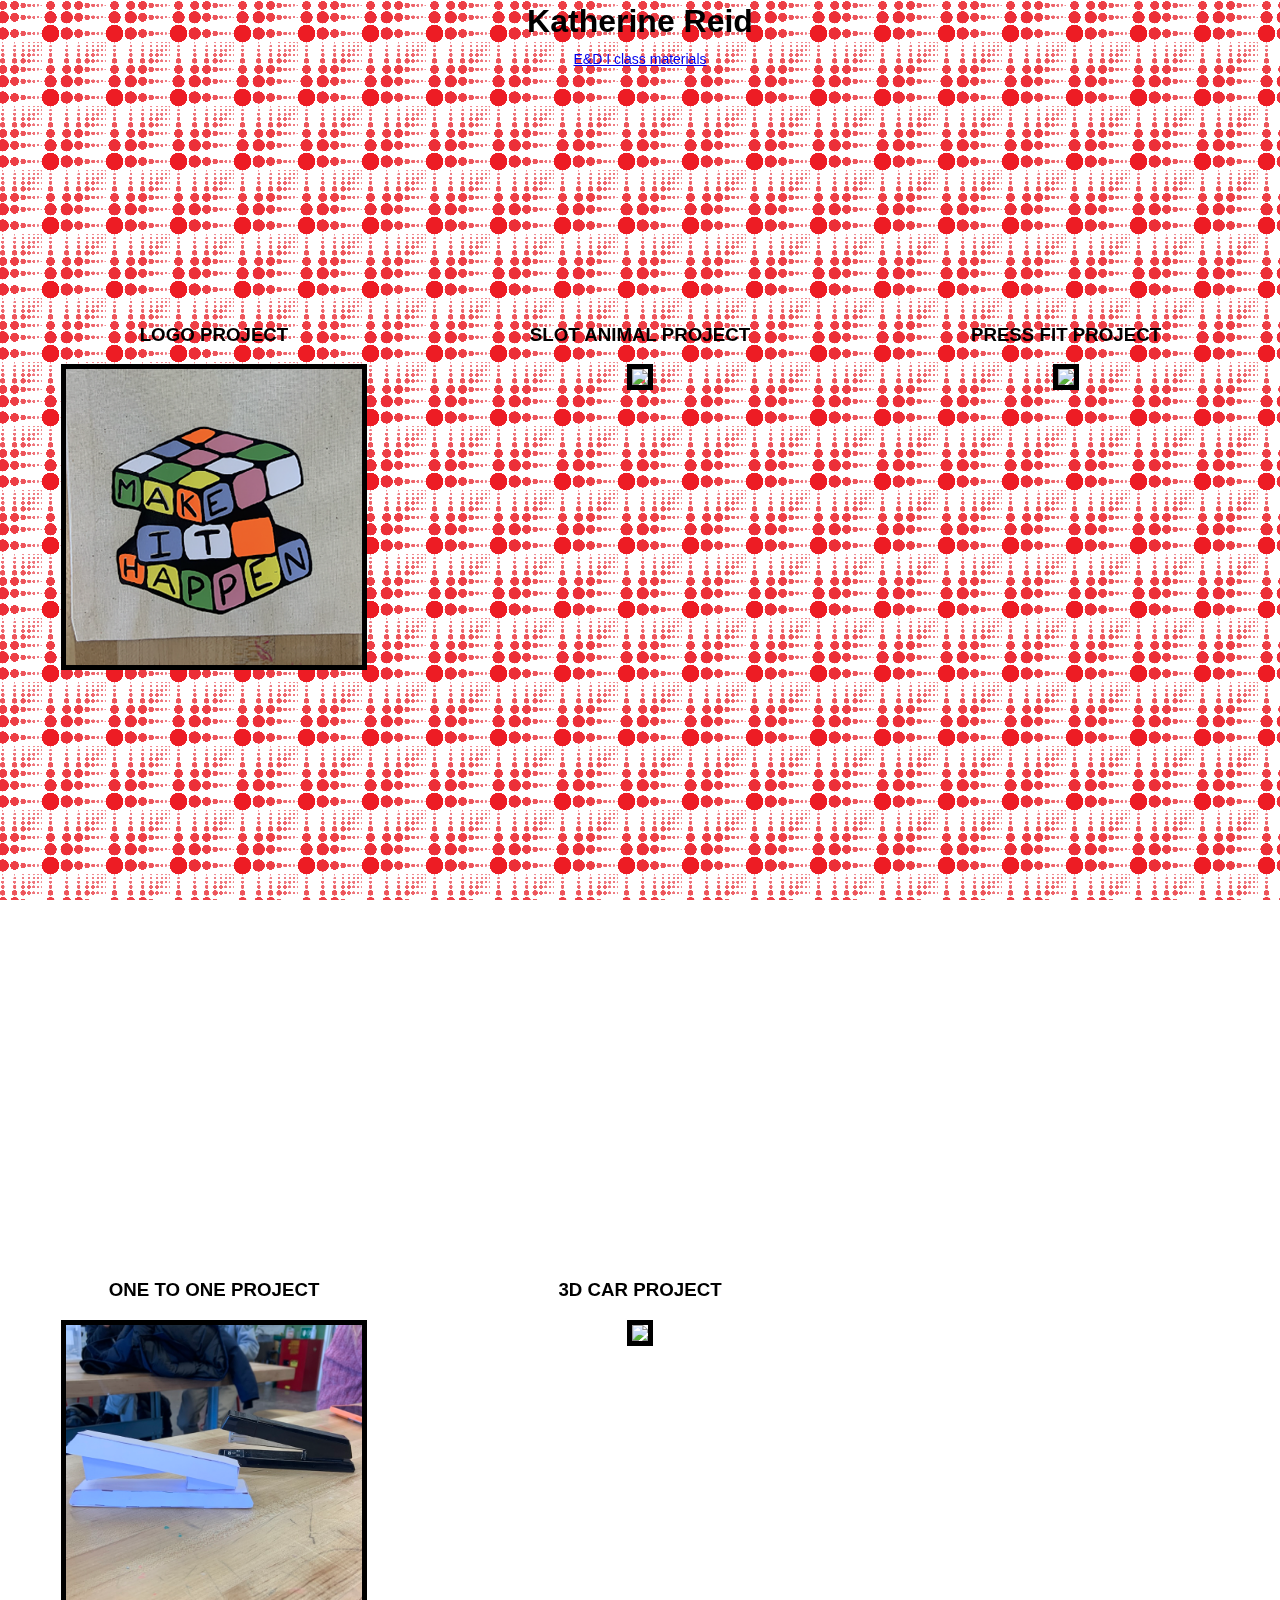
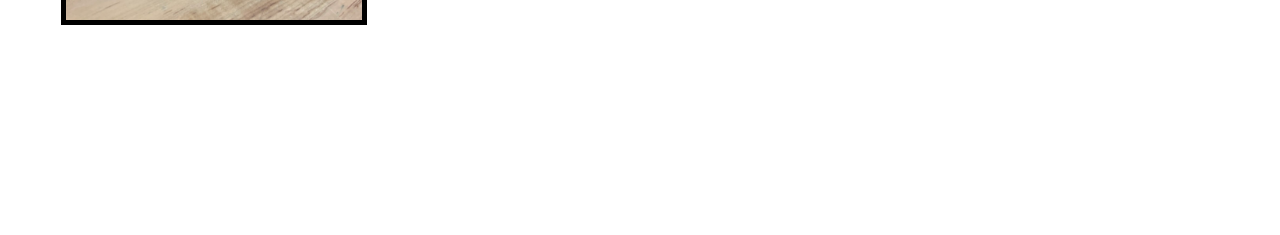
==== index.html @ a8c337a9 "jpg" ====
<!DOCTYPE html><html lang="en">

  <head>
    <script src="p5.js"></script>
    <script src="p5.sound.min.js"></script>
    <link rel="stylesheet" type="text/css" href="style.css">
    <meta charset="utf-8">
  </head>

  <title>Katherine Reid E+D I</title>

  <body>

    <h1> Katherine Reid </h1>
    <p>
    <a href="https://katherine-reid15.github.io/EDI/">
      E&D I class materials
    </a>
    </p>

    <script src="sketch.js"></script>

    <table>

      <tr>
        <td>
          <h3>LOGO PROJECT</h3>
          <a href = "Logo/LogoReflection.html"><img src = "Logo/FinalLogo.png" width = 70%></a>
        </td>
        <td>
          <h3>SLOT ANIMAL PROJECT</h3>
          <a href = "SlotAnimal/SlotAnimalReflection.html"><img src = "SlotAnimal/FinalSlotAnimal.png" width = 70%</a>
        </td>
        <td>
          <h3>PRESS FIT PROJECT</h3>
          <a href = "PressFit/PressFitReflection.html"><img src = "PressFit/FinalPressFit.png" width = 70%></a>
        </td>
      </tr>

      <tr>
        <td>
          <h3>ONE TO ONE PROJECT</h3>
          <a><img src = "OneToOne/FinalOneToOne.jpg" width = 70%></a>
        </td>
        <td>
          <h3>3D CAR PROJECT</h3>
          <a href = "3Dcar/3DcarReflection.html"><img src = "3Dcar/DisplayBase.png" width = 70%></a>
        </td>
        <td></td>
      </tr>

    </table>

  </body>

</html>
---- style.css ----
html, body {
  margin: 0;
  padding: 0;
  font-family:'Roboto', sans-serif;
  background-color: rgb(255, 255, 255);
}

canvas {
  display: block;
  z-index: -1;
}

img {
  border: 5px solid #000;
}

h1{
  color: black;
     position: absolute;
     left: 50%;
     transform: translateX(-50%) translateY(-50%);
     text-align: center;
     top: 0%;
}

h2 {
  positio: absolute;
}

p{
    position: absolute;
    font-size: 0.875em;
    left: 50%;
    transform: translateX(-50%) translateY(-50%);
    text-align:center;
    top: 5%;
}

table{
  position: absolute;
  z-index: 1;
  width:100%;
  top: 10%;

}

td {
    width: 33vw;
    height: 33vw;
    vertical-align: baseline;
    padding-top:10px;
    text-align:center;

    &:after, &:before {
        content: '';

        display: block;
        padding-bottom: calc(50% - 0.5em);
    }
}

.container{
  position: relative;
}

.project {
  position: absolute;
  width:50%;
  float: left;

  left: 0px;
  top: 0px;
  z-index: 1;
}
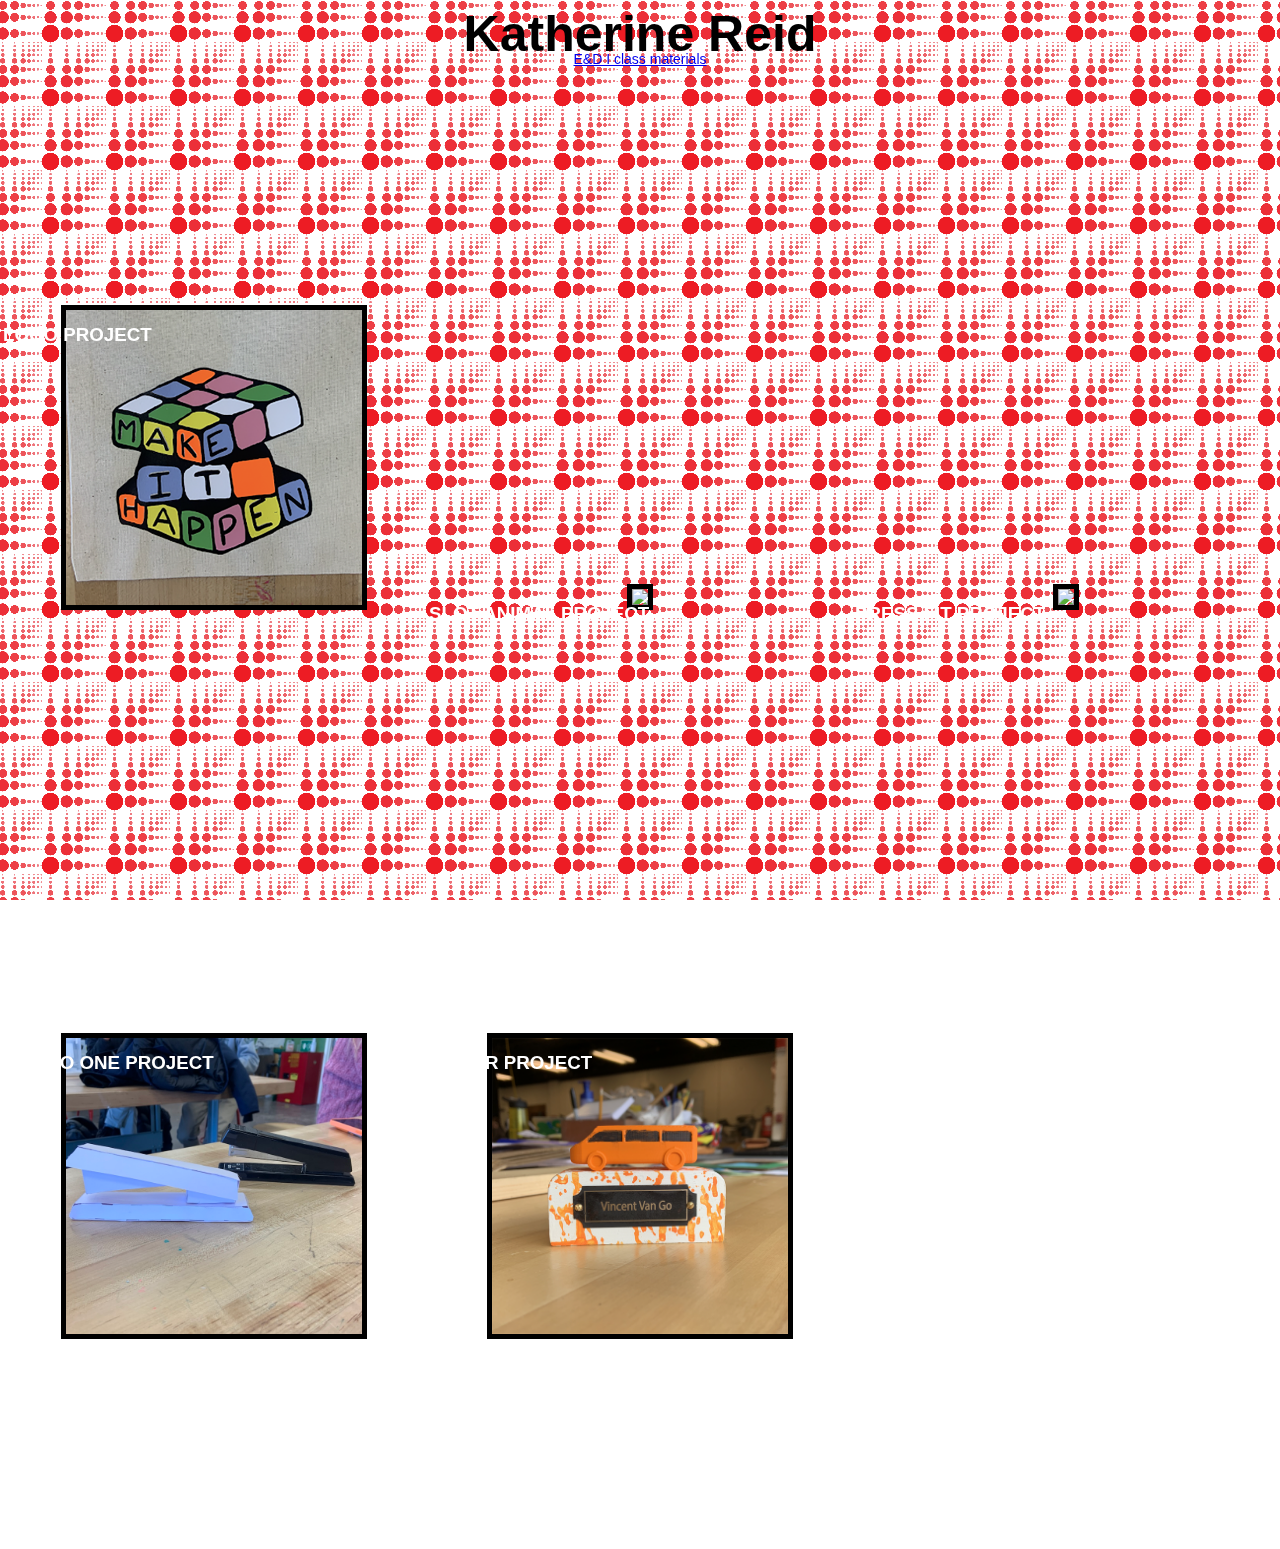
==== commit 51568ba2: "carrot" ====
--- a/index.html
+++ b/index.html
@@ -29,18 +29,18 @@
         </td>
         <td>
           <h3>SLOT ANIMAL PROJECT</h3>
-          <a href = "SlotAnimal/SlotAnimalReflection.html"><img src = "SlotAnimal/FinalSlotAnimal.png" width = 70%</a>
+          <a href = "SlotAnimal/SlotAnimalReflection.html"><img src = "SlotAnimal/FinalSlotAnimal.png" width = 70%></a>
         </td>
         <td>
           <h3>PRESS FIT PROJECT</h3>
-          <a href = "PressFit/PressFitReflection.html"><img src = "PressFit/FinalPressFit.png" width = 70%></a>
+          <a href = "PressFit/PressFitReflection.html"><img src = "PressFit/FinalPressFit.jpg" width = 70%></a>
         </td>
       </tr>
 
       <tr>
         <td>
           <h3>ONE TO ONE PROJECT</h3>
-          <a><img src = "OneToOne/FinalOneToOne.jpg" width = 70%></a>
+          <a href = "OneToOne/OneToOneRelection.html"><img src = "OneToOne/FinalOneToOne.jpg" width = 70%></a>
         </td>
         <td>
           <h3>3D CAR PROJECT</h3>
--- a/style.css
+++ b/style.css
@@ -16,6 +16,8 @@
 
 h1{
   color: black;
+  background-color: color white;
+    font-size: 50px;
      position: absolute;
      left: 50%;
      transform: translateX(-50%) translateY(-50%);
@@ -25,6 +27,12 @@
 
 h2 {
   positio: absolute;
+}
+
+h3 {
+  color: white;
+	   background-color: color white;
+     position: absolute;
 }
 
 p{
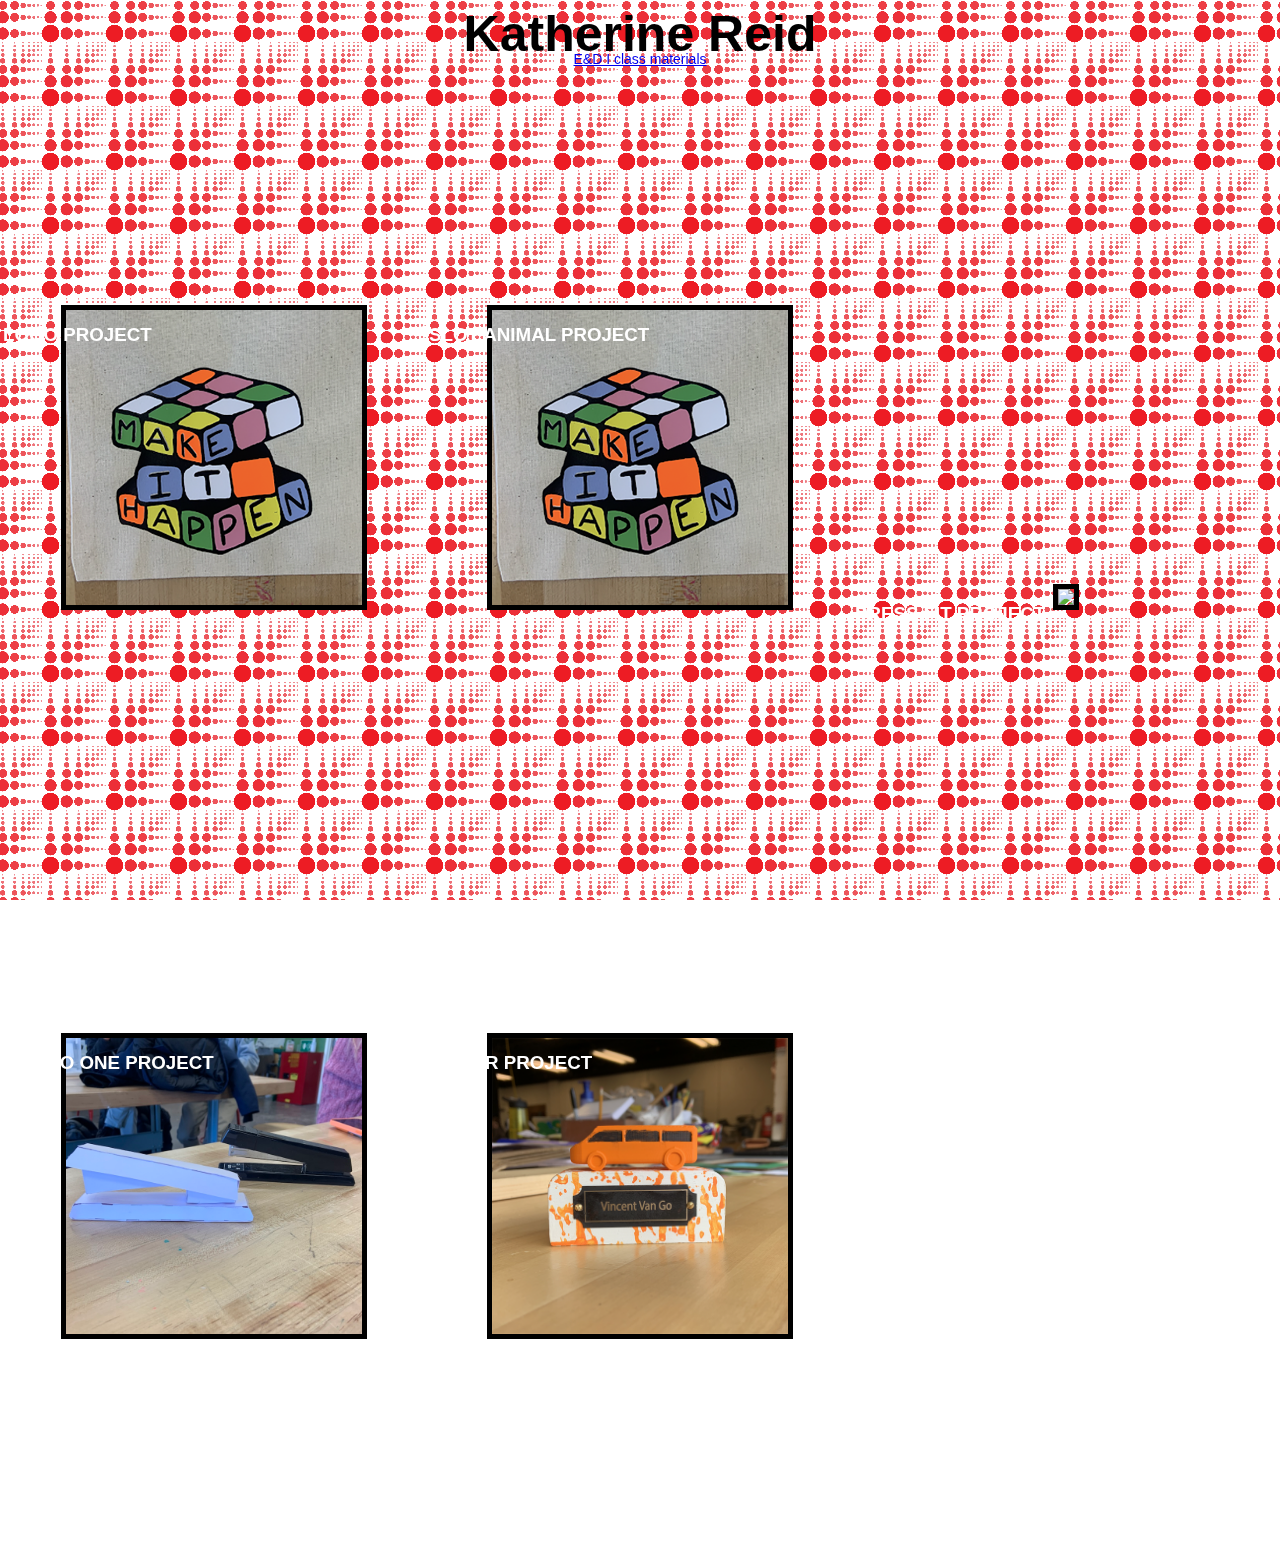
==== commit 9b246e14: "test" ====
--- a/index.html
+++ b/index.html
@@ -29,7 +29,7 @@
         </td>
         <td>
           <h3>SLOT ANIMAL PROJECT</h3>
-          <a href = "SlotAnimal/SlotAnimalReflection.html"><img src = "SlotAnimal/FinalSlotAnimal.png" width = 70%></a>
+          <a href = "SlotAnimal/SlotAnimalReflection.html"><img src = "Logo/FinalLogo.png" width = 70%></a>
         </td>
         <td>
           <h3>PRESS FIT PROJECT</h3>
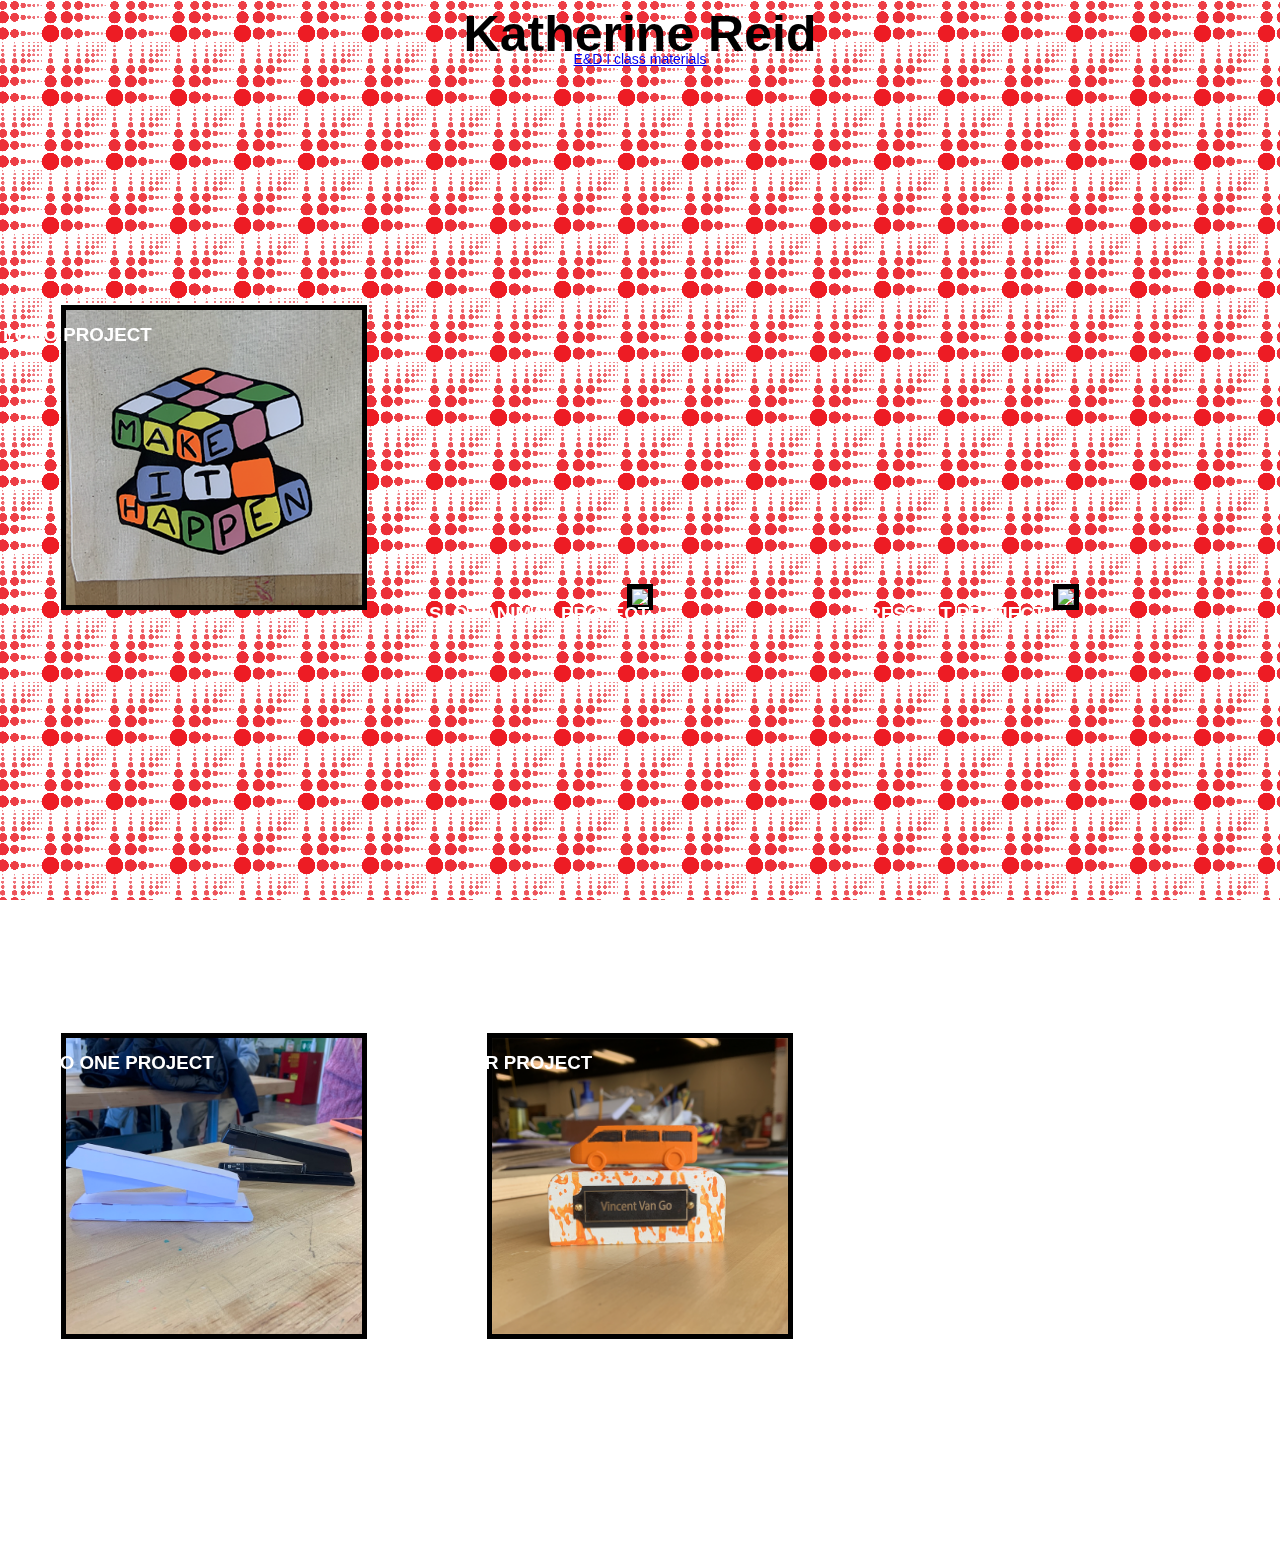
==== commit e92b484a: "slot" ====
--- a/index.html
+++ b/index.html
@@ -29,7 +29,7 @@
         </td>
         <td>
           <h3>SLOT ANIMAL PROJECT</h3>
-          <a href = "SlotAnimal/SlotAnimalReflection.html"><img src = "Logo/FinalLogo.png" width = 70%></a>
+          <a href = "SlotAnimal/SlotAnimalReflection.html"><img src = "SlotAnimal/FinalSlotAnimal.png" width = 70%></a>
         </td>
         <td>
           <h3>PRESS FIT PROJECT</h3>
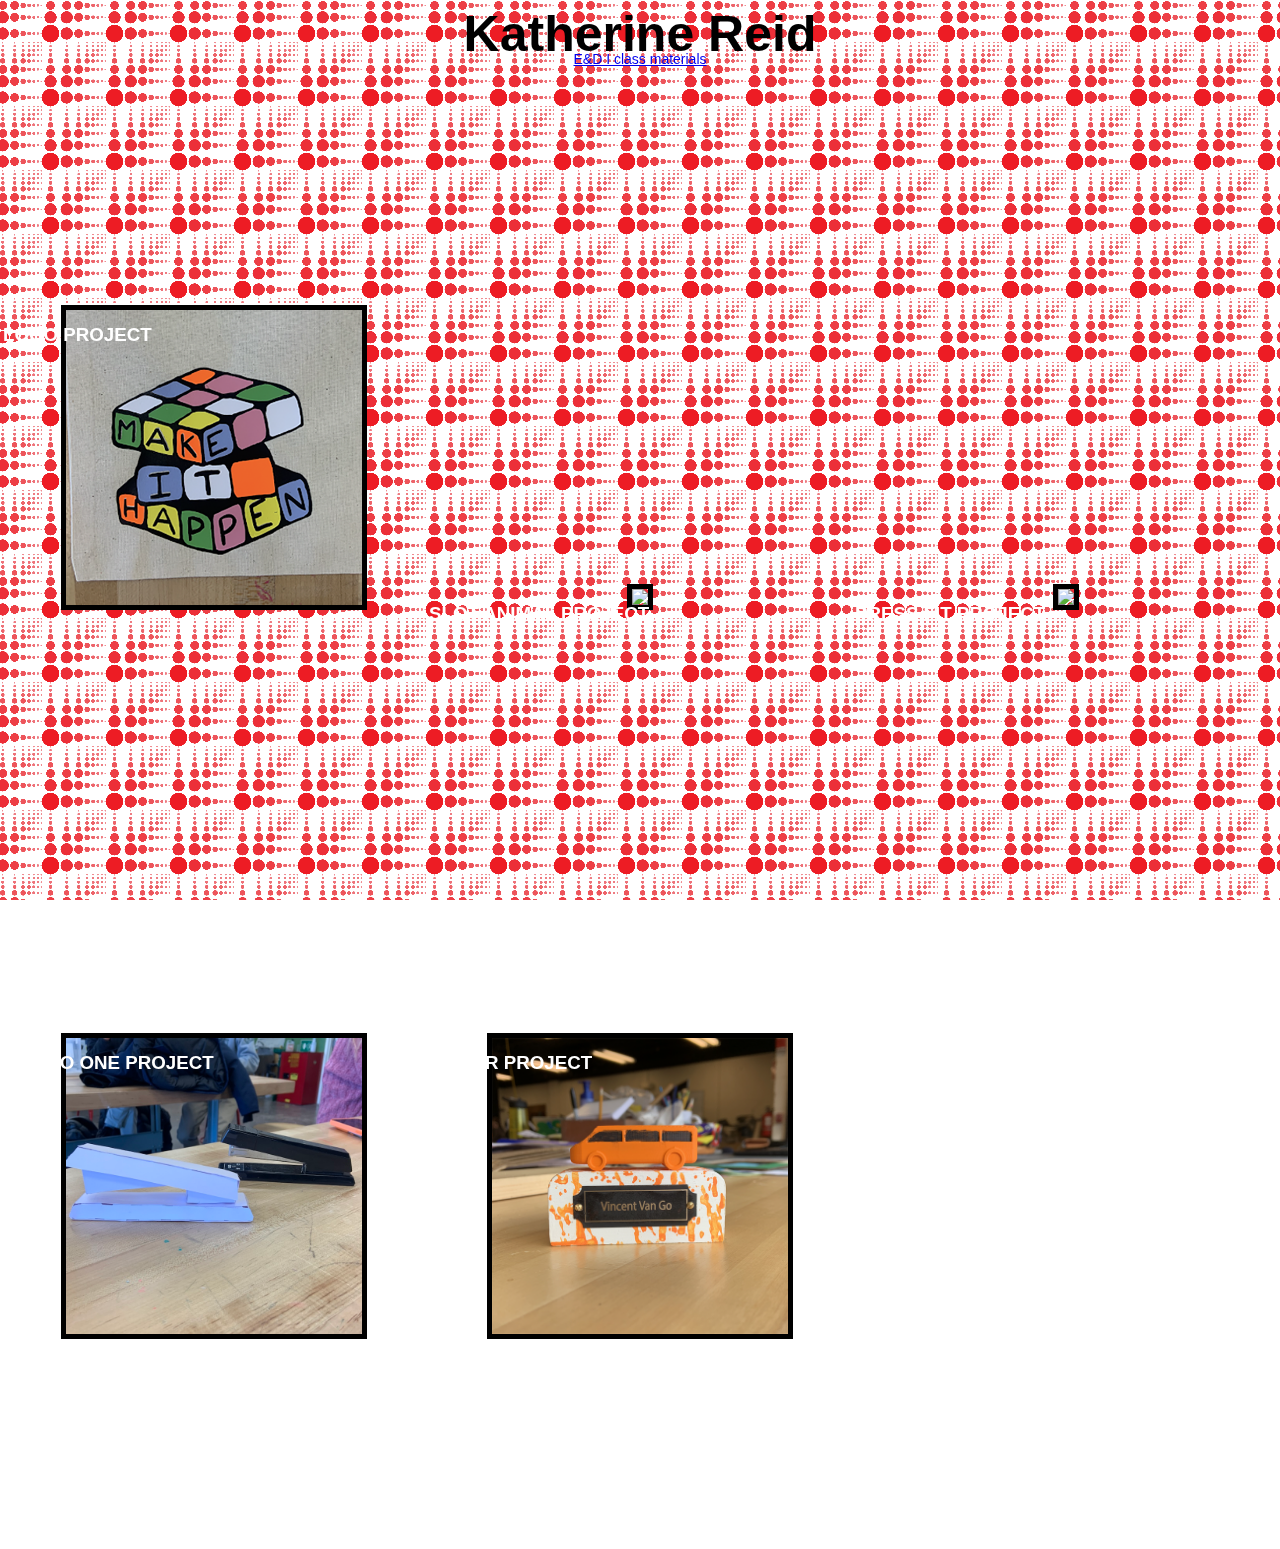
==== commit 7e6fd60c: "test" ====
--- a/index.html
+++ b/index.html
@@ -29,7 +29,7 @@
         </td>
         <td>
           <h3>SLOT ANIMAL PROJECT</h3>
-          <a href = "SlotAnimal/SlotAnimalReflection.html"><img src = "SlotAnimal/FinalSlotAnimal.png" width = 70%></a>
+          <a href = "SlotAnimal/SlotAnimalReflection.html"><img src = "Reid.png" width = 70%></a>
         </td>
         <td>
           <h3>PRESS FIT PROJECT</h3>
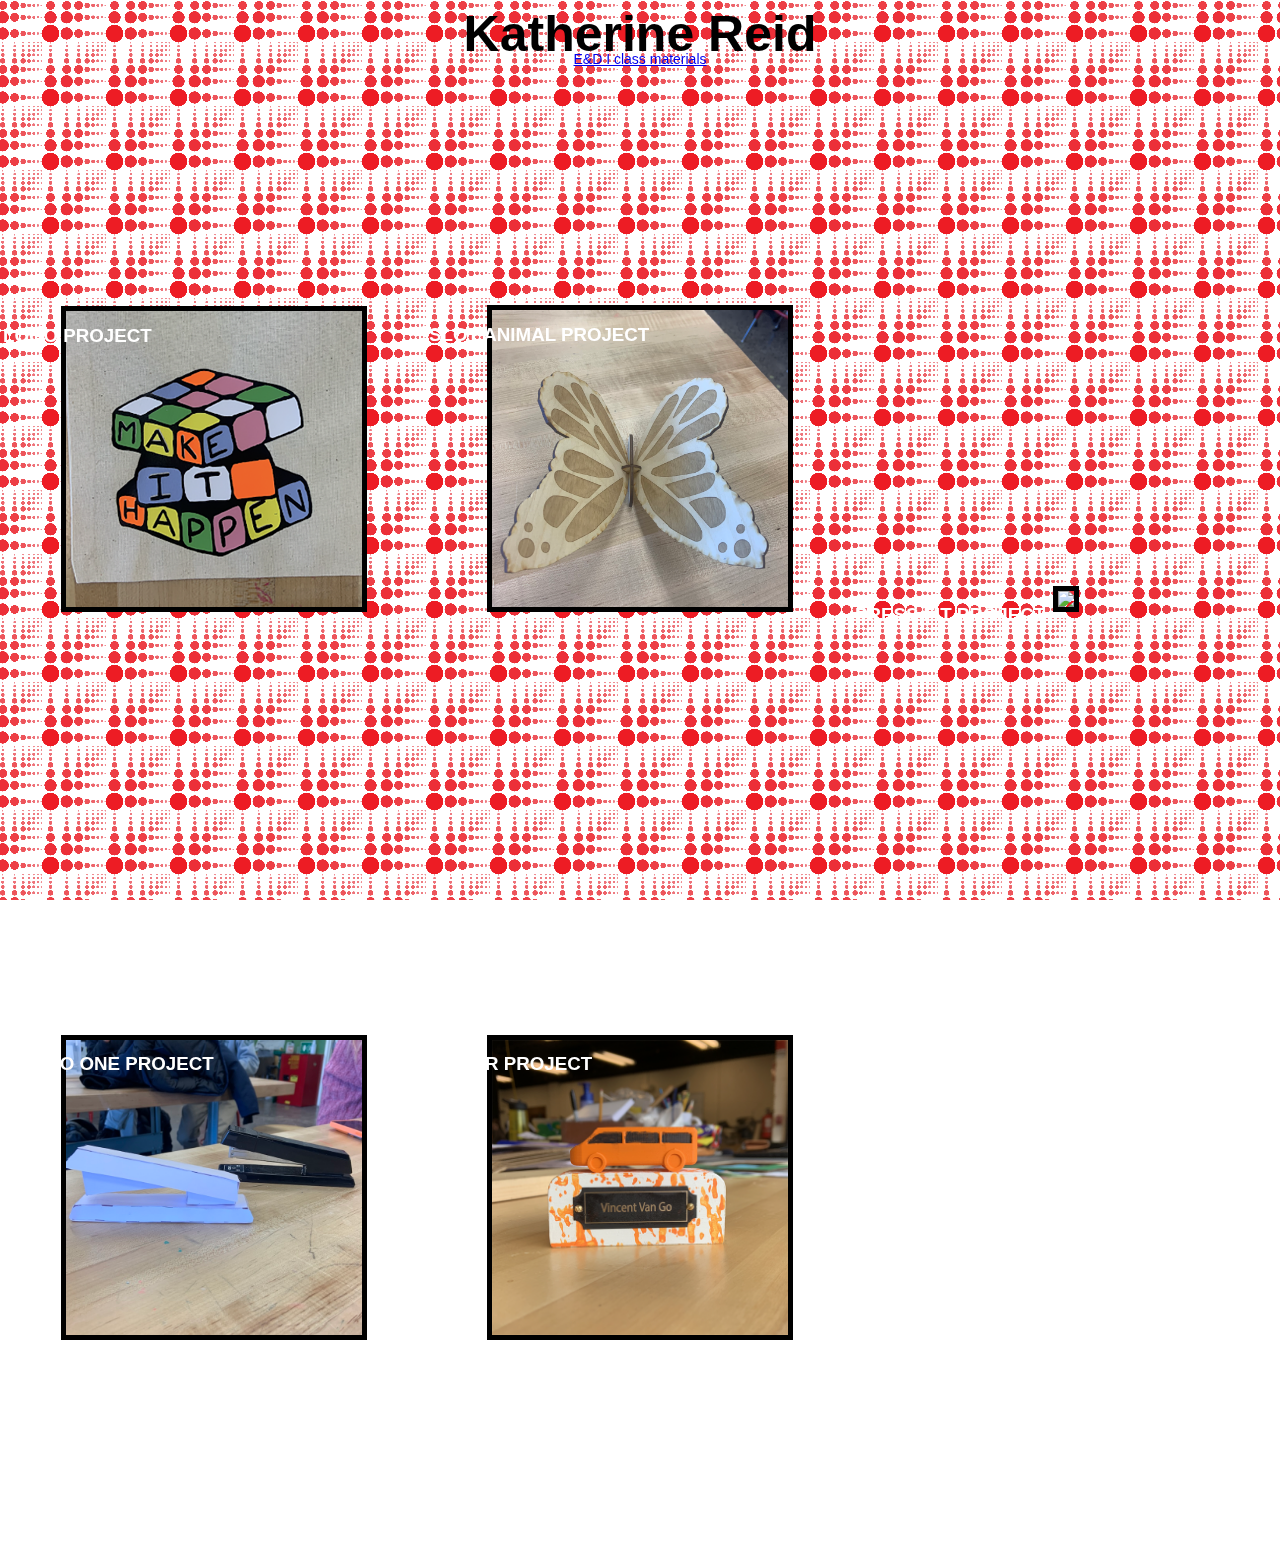
==== commit 699dc4ad: "push" ====
--- a/index.html
+++ b/index.html
@@ -29,7 +29,7 @@
         </td>
         <td>
           <h3>SLOT ANIMAL PROJECT</h3>
-          <a href = "SlotAnimal/SlotAnimalReflection.html"><img src = "Reid.png" width = 70%></a>
+          <a href = "SlotAnimal/SlotAnimalReflection.html"><img src = "SlotAnimal/SlotAnimalv2.jpg" width = 70%></a>
         </td>
         <td>
           <h3>PRESS FIT PROJECT</h3>
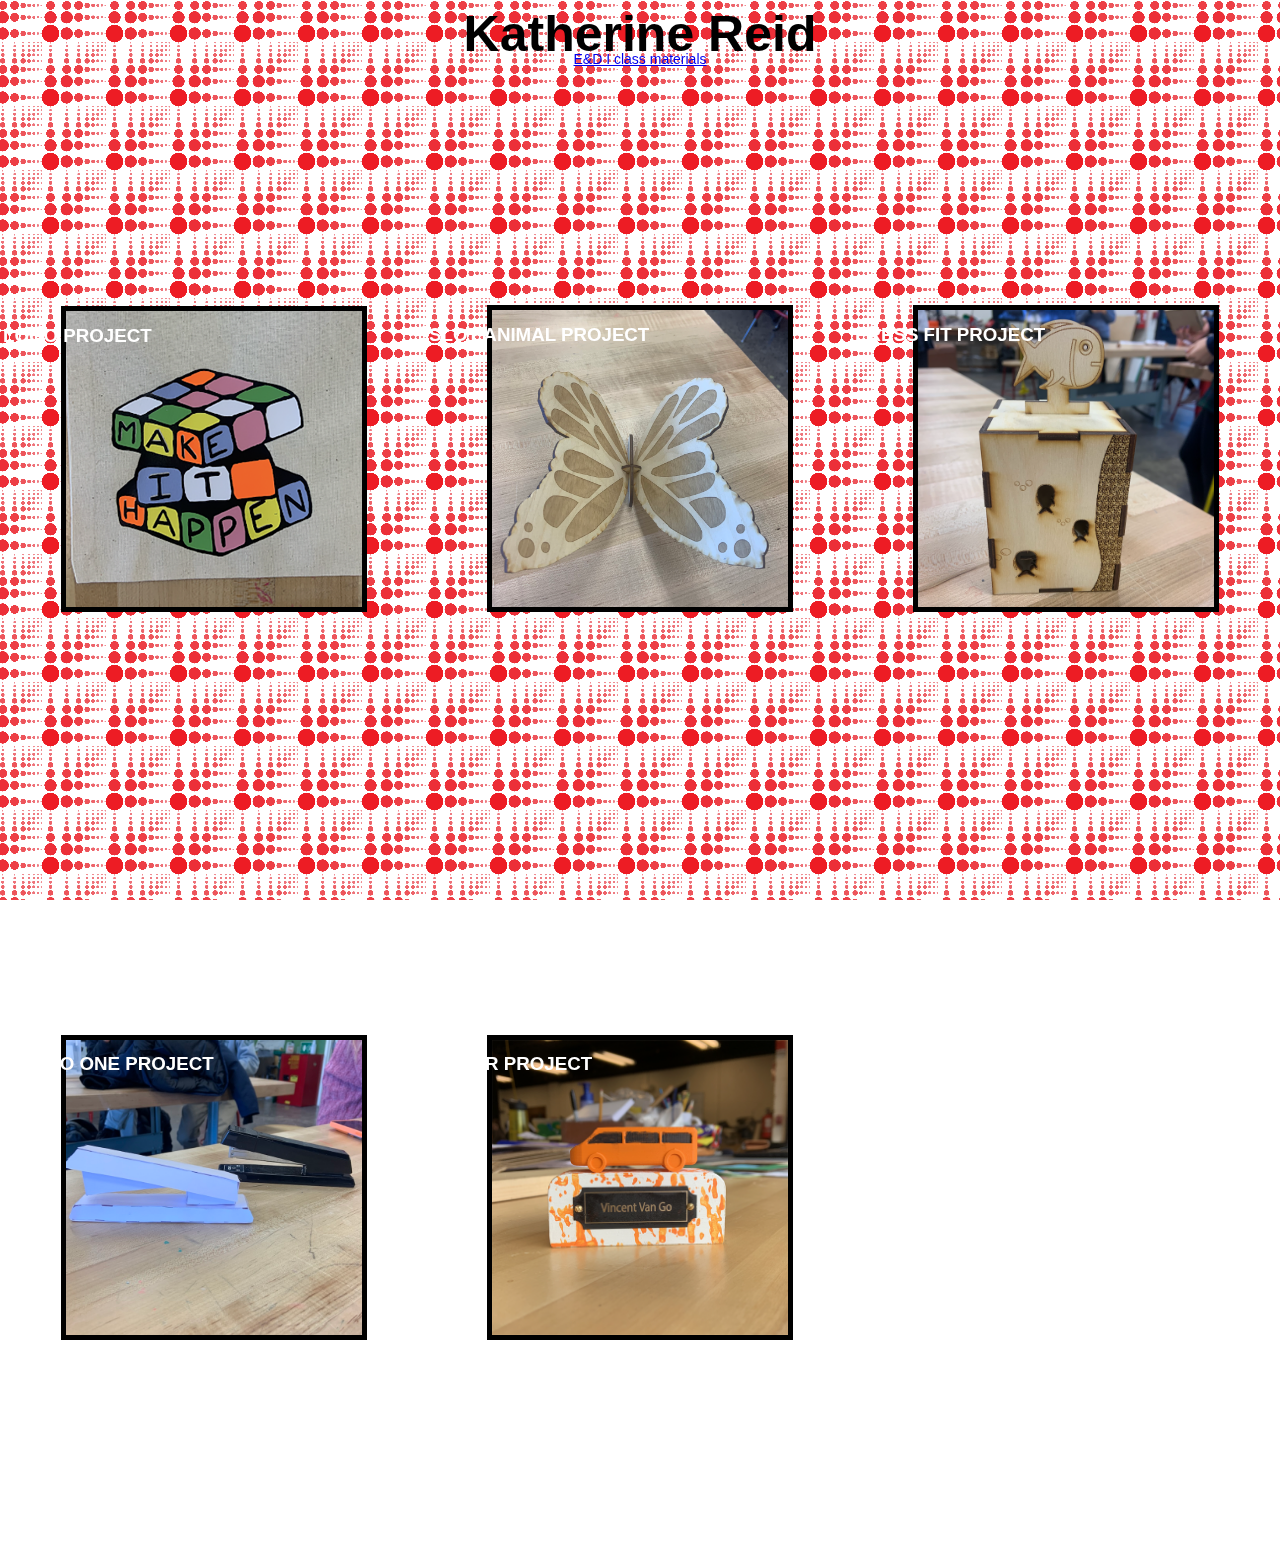
==== commit c098fc4f: "v2" ====
--- a/index.html
+++ b/index.html
@@ -33,7 +33,7 @@
         </td>
         <td>
           <h3>PRESS FIT PROJECT</h3>
-          <a href = "PressFit/PressFitReflection.html"><img src = "PressFit/FinalPressFit.jpg" width = 70%></a>
+          <a href = "PressFit/PressFitReflection.html"><img src = "PressFit/PressFitv2.jpg" width = 70%></a>
         </td>
       </tr>
 
